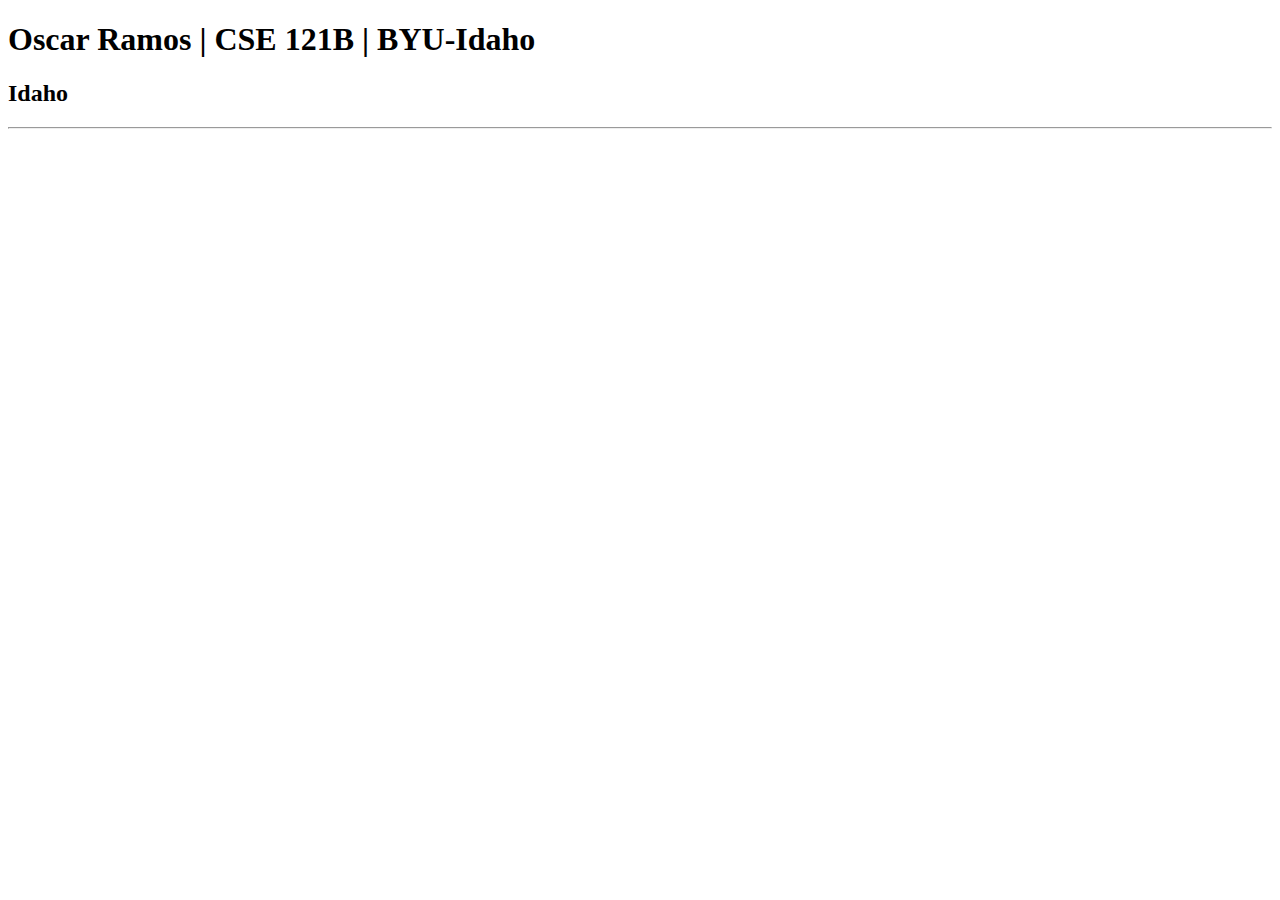
==== index.html @ 28532474 "first commit" ====
<!DOCTYPE html>
<html lang="en">
<head>
    <meta charset="UTF-8">
    <meta name="viewport" content="width=device-width, initial-scale=1.0">
    <title>Oscar Ramos | CSE 121B | BYU-Idaho</title>
</head>
<body>
    <h1>Oscar Ramos | CSE 121B | BYU-Idaho</h1>
    <h2>Idaho</h2>
    <hr>
</body>
</html>
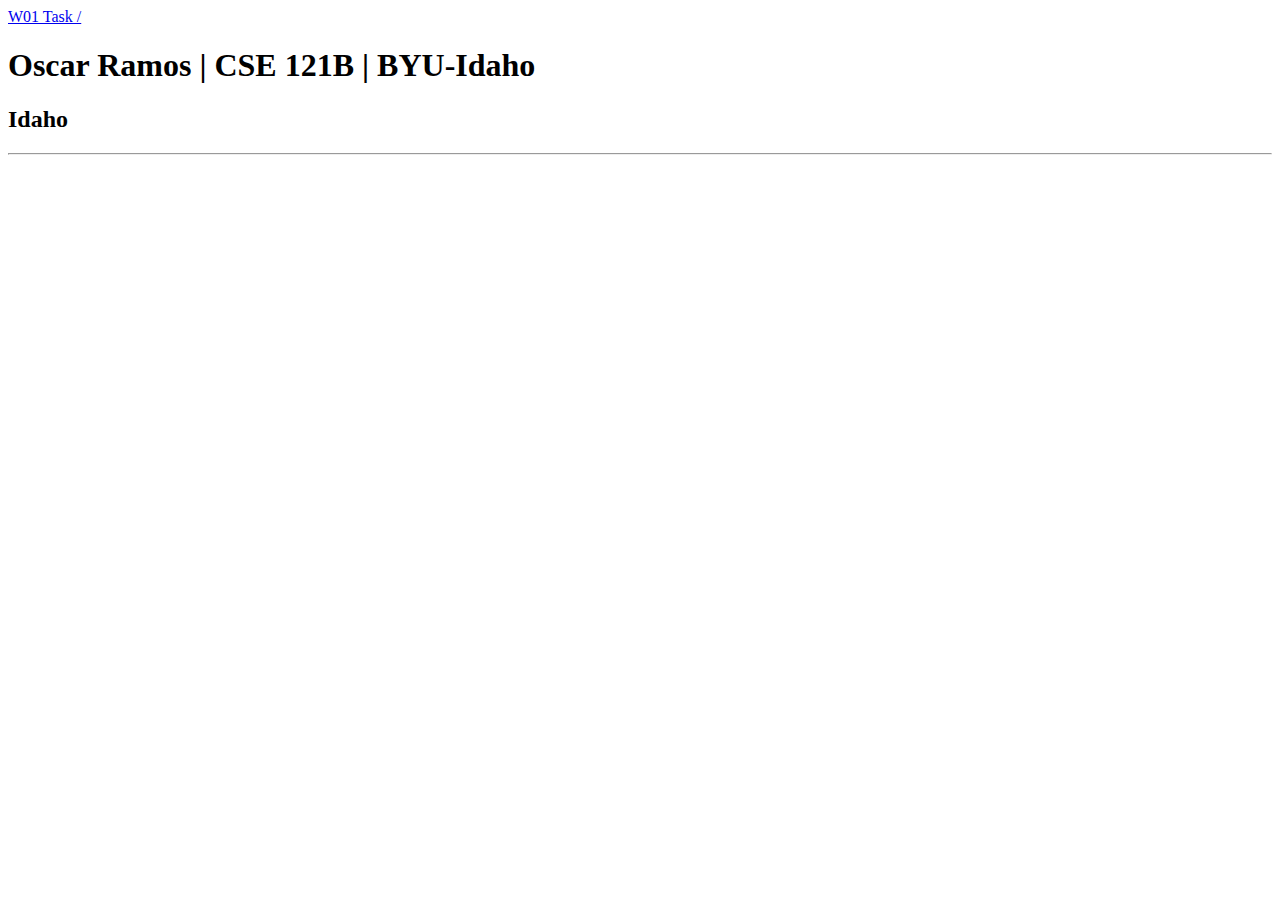
==== commit 5b74e0c0: "2nd commit" ====
--- a/index.html
+++ b/index.html
@@ -6,6 +6,9 @@
     <title>Oscar Ramos | CSE 121B | BYU-Idaho</title>
 </head>
 <body>
+        <nav>
+            <a href="w01-task/w01-task.html">W01 Task / </a>
+        </nav>
     <h1>Oscar Ramos | CSE 121B | BYU-Idaho</h1>
     <h2>Idaho</h2>
     <hr>
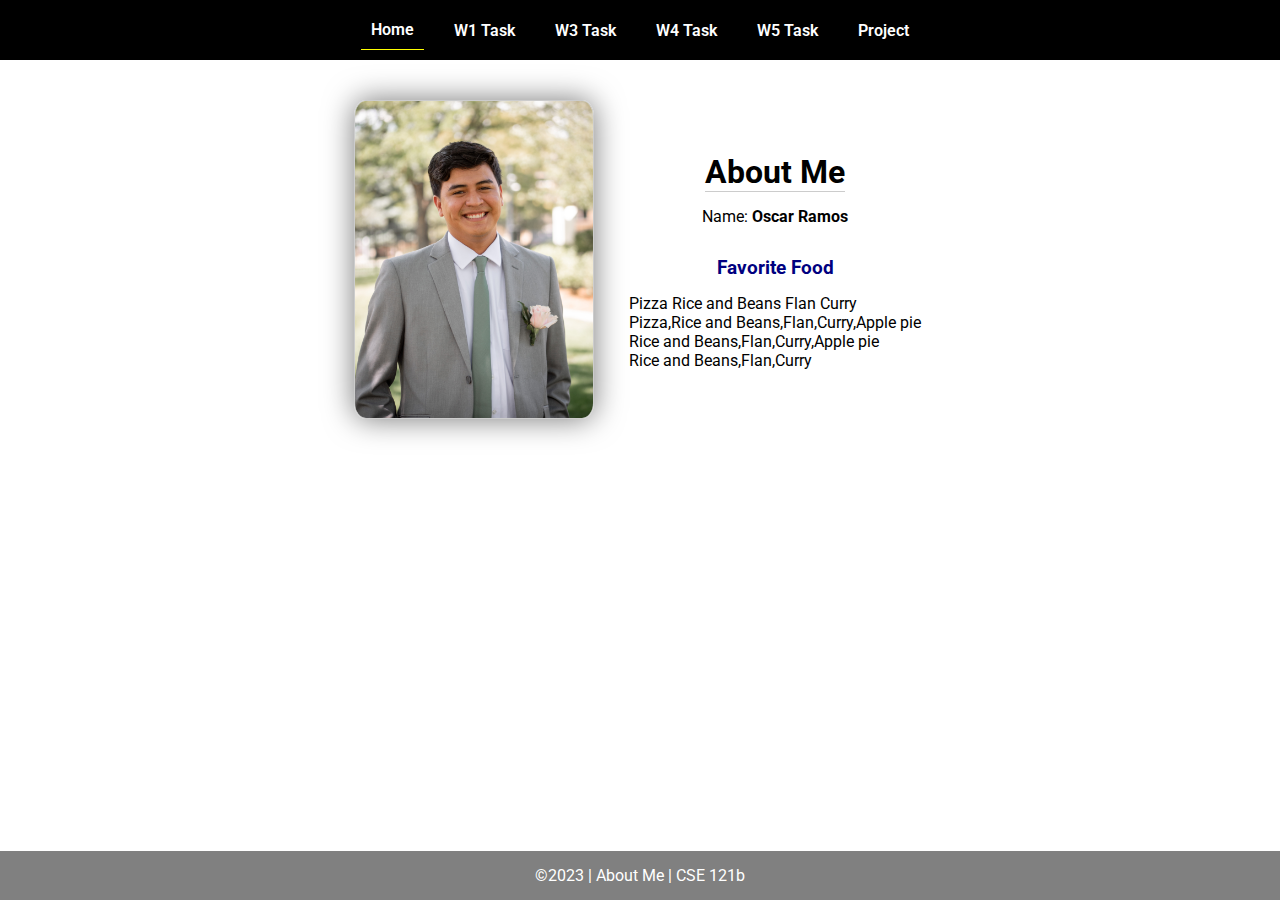
==== commit 21452e76: "w02 assignment done" ====
--- a/index.html
+++ b/index.html
@@ -1,16 +1,45 @@
 <!DOCTYPE html>
 <html lang="en">
+
 <head>
-    <meta charset="UTF-8">
-    <meta name="viewport" content="width=device-width, initial-scale=1.0">
-    <title>Oscar Ramos | CSE 121B | BYU-Idaho</title>
+  <meta charset="UTF-8">
+  <meta name="viewport" content="width=device-width, initial-scale=1.0">
+  <title>About Me | CSE 121b | W02: Programming Tasks</title>
+  <link rel="preconnect" href="https://fonts.googleapis.com">
+  <link rel="preconnect" href="https://fonts.gstatic.com" crossorigin>
+  <link href="https://fonts.googleapis.com/css2?family=Roboto:wght@400;600&display=swap"
+    rel="stylesheet">
+  <link rel="stylesheet" href="w02-task/styles/main.css">
 </head>
+
 <body>
-        <nav>
-            <a href="w01-task/w01-task.html">W01 Task / </a>
-        </nav>
-    <h1>Oscar Ramos | CSE 121B | BYU-Idaho</h1>
-    <h2>Idaho</h2>
-    <hr>
+  <nav>
+    <ul id="menu">
+      <li><a id="toggleMenu">&equiv;</a></li>
+      <li><a href="index.html" class="active">Home</a></li>
+      <li><a href="w01-task.html">W1 Task</a></li>
+      <li><a href="w03-task.html">W3 Task</a></li>
+      <li><a href="w04-task.html">W4 Task</a></li>
+      <li><a href="w05-task.html">W5 Task</a></li>
+      <li><a href="project.html">Project</a></li>
+    </ul>
+  </nav>
+  <main id="home">
+    <picture>
+      <img src="w02-task/images/bioPicture.jpg" alt="Placeholder Image">
+    </picture>
+    <section>
+      <h1>About Me</h1>
+      <div class="info">Name: <span id="name"></span></div>
+      <h2>Favorite Food</h2>
+      <div class="block" id="food"></div>
+    </section>
+  </main>
+  <footer>
+    &copy;<span id="year"></span> | About Me | CSE 121b
+  </footer>
+  <script src="w02-task/scripts/main.js"></script>
+  <script src="w02-task/scripts/w02-task.js"></script>
 </body>
+
 </html>--- a/w02-task/styles/main.css
+++ b/w02-task/styles/main.css
@@ -0,0 +1,157 @@
+/* Universal Selector */
+* {
+    margin: 0;
+    padding: 0;
+    box-sizing: border-box;
+}
+
+/* HTML Selectors */
+body {
+    font-family: 'Roboto', Helvetica, sans-serif;
+}
+
+nav {
+    background-color: black;
+    width: 100%;
+    position: fixed;
+    top: 0;
+}
+
+nav ul {
+    display: flex;
+    flex-direction: column;
+    align-items: center;
+    max-width: fit-content;
+    margin: 0 auto;
+}
+
+nav ul li {
+    flex: 1 1 auto;
+}
+
+nav ul li:first-child {
+    display: block;
+    font-size: 2rem;
+}
+
+nav ul li:first-child a {
+    padding: 1px 10px;
+}
+
+nav ul li {
+    display: none;
+    list-style: none;
+    margin: 10px;
+}
+
+nav ul li a {
+    display: block;
+    padding: 10px;
+    text-decoration: none;
+    font-weight: 600;
+    color: white;
+    text-align: center;
+}
+
+nav ul li a:hover {
+    background-color: #efefef;
+    color: black;
+}
+
+h1, h2 {
+    text-align: center;
+    margin-bottom: 15px;
+
+}
+
+h1 {
+border-bottom: 1px solid #ccc;
+}
+
+h2 {
+    font-size: 1.2rem;
+    color: navy;
+    text-align: center;
+    margin-top: 30px;
+}
+
+main {
+    margin-top: 125px;
+    display: grid;
+    grid-template-columns: 1fr;
+    grid-gap: 20px;
+    align-items: center;
+    justify-content: center;
+}
+
+picture {
+    margin: 0 auto;
+}
+
+picture img {
+    width: 240px;
+    height: auto;
+    border-radius: 5%;
+    border: 1px solid #ccc;
+    box-shadow: 0 0 30px #777;
+}
+
+section {
+    display: flex;
+    flex-direction: column;
+    align-items: center;
+    margin: 10px
+}
+
+label {
+    margin: 15px 0;
+}
+
+footer {
+    background-color: gray;
+    color: white;
+    padding: 15px;
+    text-align: center;
+    width: 100%;
+    position: fixed;
+    bottom: 0;
+}
+
+/* Class Selectors */
+.active {
+    border-bottom: 1px solid yellow;
+}
+
+.open li {
+    display: block;
+}
+
+.block {
+    display: block;
+}
+
+/* ID Selectors */
+
+/* Media Queries */
+@media only screen and (min-width: 32.5em) {
+    nav ul {
+        flex-direction: row;
+    }
+
+    nav ul li:first-child {
+        display: none;
+    }
+
+    nav ul li {
+        display: block;
+    }
+
+    main {
+        margin: 100px auto 20px;
+        grid-template-columns: 250px 1fr;
+        max-width: -moz-fit-content;
+        max-width: fit-content;
+
+    }
+
+}